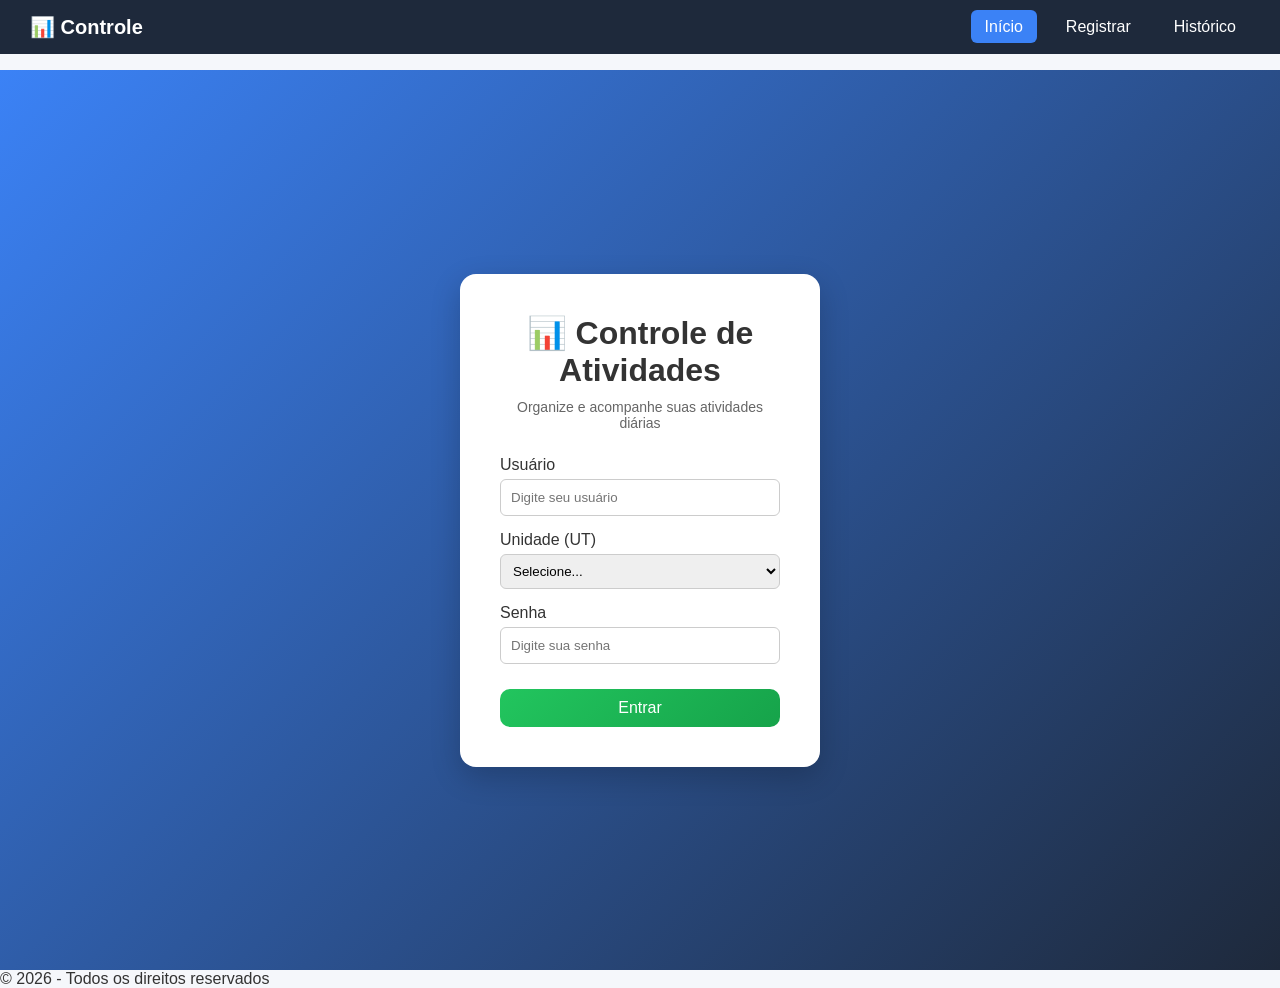
==== Teste Jessica/index.html @ 321876d3 "Add files via upload" ====
<!DOCTYPE html>
<html lang="pt-BR">
<head>
    <meta charset="UTF-8">
    <meta http-equiv="X-UA-Compatible" content="IE=edge">
    <meta name="viewport" content="width=device-width, initial-scale=1.0">
    <title>Controle de Atividades Diárias</title>

    <!-- SEO -->
    <meta name="description" content="Aplicativo para controle de atividades diárias, ajudando você a organizar tarefas e aumentar produtividade.">

    <!-- CSS -->
    <link rel="stylesheet" href="css/styles.css">

    <!-- JS -->
    <script src="js/script.js" defer></script>
</head>

<body>

    <!-- Cabeçalho -->
    <header class="header">

    <h1 class="logo">📊 Controle</h1>

    <!-- BOTÃO MOBILE -->
    <button class="menu-toggle" id="menuToggle">☰</button>

    <nav aria-label="Menu principal" id="menu">
        <ul class="nav-list">
            <li><a href="index.html" class="nav-link ativo">Início</a></li>
            <li><a href="pages/page2.html" class="nav-link">Registrar</a></li>
            <li><a href="pages/historico.html" class="nav-link">Histórico</a></li>
        </ul>
    </nav>

</header>
    <!-- Conteúdo principal -->
    <main class="login-wrapper">

    <div class="login-card">

        <h1>📊 Controle de Atividades</h1>
        <p class="subtitle">Organize e acompanhe suas atividades diárias</p>

        <form id="loginForm" action="pages/page2.html" method="get">

            <div class="form-group">
                <label>Usuário</label>
                <input type="text" name="username" placeholder="Digite seu usuário" required>
            </div>

            <div class="form-group">
                <label>Unidade (UT)</label>
                <select name="UT" required>
                    <option value="">Selecione...</option>
                    <option value="sobral">Sobral</option>
                    <option value="xambioa">Xambioá</option>
                    <option value="vidal_ramos">Vidal Ramos</option>
                </select>
            </div>

            <div class="form-group">
                <label>Senha</label>
                <input type="password" name="password" placeholder="Digite sua senha" required>
            </div>

            <button type="submit" class="btn-primary">
                Entrar
            </button>

        </form>

    </div>

</main>

    <!-- Rodapé -->
    <footer>
        <p>&copy; 2026 - Todos os direitos reservados</p>
    </footer>

</body>
</html>
---- Teste Jessica/css/styles.css ----
/*INDEX*/
/* HEADER FIXO */
.header {
    position: fixed;
    top: 0;
    width: 100%;
    z-index: 1000;

    background: #1e293b;
    color: white;
    padding: 15px 30px;

    display: flex;
    justify-content: space-between;
    align-items: center;
}

/* BOTÃO SAIR */
.btn-sair {
    background: #ef4444;
    color: white;
    border: none;
    padding: 8px 14px;
    border-radius: 6px;
    cursor: pointer;
    transition: 0.3s;
}

.btn-sair:hover {
    background: #dc2626;
}

/* ESPAÇO PARA NÃO SOBREPOR */
body {
    padding-top: 70px;
}

/* LOGO */
.logo {
    font-size: 20px;
    font-weight: bold;
}

/* MENU */
.nav-list {
    list-style: none;
    display: flex;
    gap: 15px;
}

/* LINKS */
.nav-link {
    text-decoration: none;
    color: white;
    padding: 8px 14px;
    border-radius: 6px;
    transition: 0.3s;
}

.nav-link:hover {
    background: #3b82f6;
}

.nav-link.ativo {
    background: #3b82f6;
}

/* BOTÃO MOBILE */
.menu-toggle {
    display: none;
    font-size: 24px;
    background: none;
    border: none;
    color: white;
    cursor: pointer;
}

/* MOBILE */
@media (max-width: 768px) {

    .menu-toggle {
        display: block;
    }

    nav {
        position: absolute;
        top: 70px;
        right: 0;
        background: #1e293b;
        width: 200px;
        display: none;
        flex-direction: column;
        padding: 15px;
    }

    nav.ativo {
        display: flex;
    }

    .nav-list {
        flex-direction: column;
        gap: 10px;
    }
}


/* LOGIN */
.login-container {
    display: flex;
    justify-content: center;
    align-items: center;
    height: 80vh;
}

.login-box {
    background: white;
    padding: 30px;
    border-radius: 12px;
    width: 350px;
    box-shadow: 0 4px 12px rgba(0,0,0,0.1);
}

.login-box h2 {
    text-align: center;
    margin-bottom: 20px;
}

/* FUNDO CENTRALIZADO */
.login-wrapper {
    height: 100vh;
    display: flex;
    justify-content: center;
    align-items: center;
    background: linear-gradient(135deg, #3b82f6, #1e293b);
}

/* CARD */
.login-card {
    background: white;
    padding: 40px;
    border-radius: 16px;
    width: 360px;
    box-shadow: 0 10px 30px rgba(0,0,0,0.2);
    text-align: center;
    animation: fadeIn 0.5s ease-in-out;
}

/* TÍTULO */
.login-card h1 {
    margin-bottom: 10px;
}

/* SUBTÍTULO */
.subtitle {
    font-size: 14px;
    color: #666;
    margin-bottom: 25px;
}

/* FORM */
.form-group {
    text-align: left;
    margin-bottom: 15px;
}

input, select {
    width: 100%;
    padding: 10px;
    border-radius: 8px;
    border: 1px solid #ccc;
    margin-top: 5px;
}

/* BOTÃO */
.btn-primary {
    width: 100%;
    padding: 12px;
    background: #3b82f6;
    color: white;
    border: none;
    border-radius: 10px;
    font-size: 16px;
    margin-top: 10px;
    cursor: pointer;
    transition: 0.3s;
}

.btn-primary:hover {
    background: #2563eb;
    transform: scale(1.02);
}

/* ANIMAÇÃO */
@keyframes fadeIn {
    from {
        opacity: 0;
        transform: translateY(10px);
    }
    to {
        opacity: 1;
        transform: translateY(0);
    }
}

/* FORM */
.form-group {
    display: flex;
    flex-direction: column;
    margin-bottom: 15px;
}

input, select {
    padding: 10px;
    border-radius: 6px;
    border: 1px solid #ccc;
}

/* BOTÃO PRINCIPAL */
.btn-primary {
    width: 100%;
    padding: 12px;
    background: #3b82f6;
    color: white;
    border: none;
    border-radius: 8px;
    font-size: 16px;
    cursor: pointer;
}

.btn-primary:hover {
    background: #2563eb;
}


/* CRONÔMETRO */
.cronometro {
    font-size: 32px;
    font-weight: bold;
    margin: 15px 0;
}

/* BOTÃO RESET */
.btn-reset {
    background: #6b7280;
    color: white;
    border: none;
    padding: 10px 16px;
    border-radius: 8px;
}

.btn-reset:hover {
    background: #4b5563;
}

/* ATIVIDADE SELECIONADA */
.atividade-selecionada {
    margin-top: 15px;
    font-size: 16px;
    text-align: center;
}

/* GRID INFO */
.info-grid {
    display: grid;
    grid-template-columns: repeat(auto-fit, minmax(180px, 1fr));
    gap: 10px;
    margin-top: 10px;
}



/* RESET */
* {
    margin: 0;
    padding: 0;
    box-sizing: border-box;
}

body {
    font-family: "Segoe UI", Arial, sans-serif;
    background-color: #f5f7fb;
    color: #333;
}

/* HEADER */
.header {
    background: #1e293b;
    color: white;
    padding: 15px 30px;
    display: flex;
    justify-content: space-between;
    align-items: center;
}

.btn-voltar {
    color: white;
    text-decoration: none;
    background: #3b82f6;
    padding: 8px 12px;
    border-radius: 6px;
}

/* CONTAINER */
.container {
    max-width: 1100px;
    margin: auto;
    padding: 20px;
}

/* CARDS */
.cards {
    display: flex;
    gap: 20px;
    margin-bottom: 20px;
}

.card {
    flex: 1;
    background: white;
    padding: 20px;
    border-radius: 12px;
    box-shadow: 0 4px 12px rgba(0,0,0,0.08);
    text-align: center;
    transition: transform 0.2s;
}

.card:hover {
    transform: translateY(-5px);
}

.card h3 {
    font-size: 14px;
    color: #666;
}

.card p {
    font-size: 24px;
    font-weight: bold;
    color: #1e293b;
}

/* FILTROS */
.filtros {
    display: flex;
    gap: 20px;
    margin-bottom: 20px;
}

.filtros div {
    display: flex;
    flex-direction: column;
}

select {
    padding: 8px;
    border-radius: 6px;
    border: 1px solid #ccc;
}

/* TABELA */
.tabela-container {
    background: white;
    padding: 15px;
    border-radius: 12px;
    box-shadow: 0 4px 12px rgba(0,0,0,0.08);
}

table {
    width: 100%;
    border-collapse: collapse;
}

th {
    background: #3b82f6;
    color: white;
    padding: 10px;
}

td {
    padding: 10px;
    text-align: center;
}

tr:nth-child(even) {
    background-color: #f2f2f2;
}

/* BOTÕES */
.btnExcluir {
    background: red;
    color: white;
    border: none;
    padding: 5px 8px;
    border-radius: 5px;
    cursor: pointer;
}

.btnExcluir:hover {
    background: darkred;
}

/* GRÁFICO */
.grafico-container {
    margin-top: 30px;
    background: white;
    padding: 20px;
    border-radius: 12px;
    box-shadow: 0 4px 12px rgba(0,0,0,0.08);
}

.grafico-box {
    width: 100%;
    max-width: 700px;
    height: 350px;
    margin: 20px auto;
}

/* BOTÃO LIMPAR */
.btn-perigo {
    margin-top: 20px;
    width: 100%;
    padding: 12px;
    background: #ef4444;
    color: white;
    border: none;
    border-radius: 8px;
    font-size: 16px;
}

.btn-perigo:hover {
    background: #dc2626;
}

/* RESPONSIVO */
@media (max-width: 768px) {
    .cards {
        flex-direction: column;
    }

    .filtros {
        flex-direction: column;
    }
}

/* BOTÕES DE ATIVIDADE */
.list-item {
    background: white;
    border: 1px solid #e5e7eb;
    padding: 12px;
    border-radius: 10px;
    cursor: pointer;
    transition: all 0.25s ease;
    font-size: 14px;
    font-weight: 500;

    display: flex;
    align-items: center;
    justify-content: center;
    gap: 6px;

    box-shadow: 0 2px 6px rgba(0,0,0,0.05);
}

/* HOVER */
.list-item:hover {
    background: #f3f4f6;
    transform: translateY(-2px);
}

/* ATIVO */
.list-item.ativo {
    background: linear-gradient(135deg, #3b82f6, #2563eb);
    color: white;
    border: none;
    box-shadow: 0 4px 12px rgba(59,130,246,0.4);
}

/* EFEITO CLICK */
.list-item:active {
    transform: scale(0.97);
}

.grupo-atividades {
    display: grid;
    grid-template-columns: repeat(auto-fill, minmax(160px, 1fr));
    gap: 12px;
}

/* BOTÕES AÇÃO */
.btn-primary {
    background: linear-gradient(135deg, #22c55e, #16a34a);
    color: white;
    border: none;
    padding: 10px 18px;
    border-radius: 10px;
    cursor: pointer;
    transition: 0.3s;
}

.btn-primary:hover {
    transform: translateY(-2px);
}

.btn-secundario {
    background: linear-gradient(135deg, #ef4444, #dc2626);
    color: white;
    border: none;
    padding: 10px 18px;
    border-radius: 10px;
}

.btn-reset {
    background: #6b7280;
    color: white;
    border: none;
    padding: 10px 18px;
    border-radius: 10px;
}

/* GRID DAS INFOS */
.info-cards {
    display: grid;
    grid-template-columns: repeat(auto-fit, minmax(180px, 1fr));
    gap: 15px;
    margin-top: 15px;
}

/* BOX */
.info-box {
    background: #f9fafb;
    padding: 15px;
    border-radius: 10px;
    text-align: center;
    border: 1px solid #e5e7eb;
    transition: 0.2s;
}

/* HOVER */
.info-box:hover {
    transform: translateY(-3px);
}

/* LABEL */
.info-label {
    display: block;
    font-size: 13px;
    color: #6b7280;
    margin-bottom: 5px;
}

/* VALOR */
.info-valor {
    font-size: 18px;
    font-weight: bold;
    color: #1e293b;
}

/* DESTAQUE (DURAÇÃO) */
.destaque {
    background: linear-gradient(135deg, #3b82f6, #2563eb);
    color: white;
}

.destaque .info-label {
    color: #dbeafe;
}

.destaque .info-valor {
    color: white;
    font-size: 22px;
}

/* ESTADO PADRÃO */
.info-box {
    background: #f9fafb;
    border: 1px solid #e5e7eb;
}

/* RODANDO (VERDE) */
.rodando {
    background: linear-gradient(135deg, #22c55e, #16a34a);
    color: white;
}

.rodando .info-label {
    color: #dcfce7;
}

.rodando .info-valor {
    color: white;
}

/* PARADO (VERMELHO) */
.parado {
    background: linear-gradient(135deg, #ef4444, #dc2626);
    color: white;
}

/* PADRÃO (AZUL) */
.padrao {
    background: linear-gradient(135deg, #3b82f6, #2563eb);
    color: white;
}

/* ANIMAÇÃO (PULSO) */
.pulsando {
    animation: pulse 1s infinite;
}

@keyframes pulse {
    0% { transform: scale(1); }
    50% { transform: scale(1.05); }
    100% { transform: scale(1); }
}

/* TOAST */
.toast {
    position: fixed;
    bottom: 30px;
    right: 30px;
    background: #22c55e;
    color: white;
    padding: 15px 20px;
    border-radius: 10px;
    font-weight: bold;
    opacity: 0;
    transform: translateY(20px);
    transition: 0.3s;
    z-index: 2000;
}

/* VISÍVEL */
.toast.show {
    opacity: 1;
    transform: translateY(0);
}
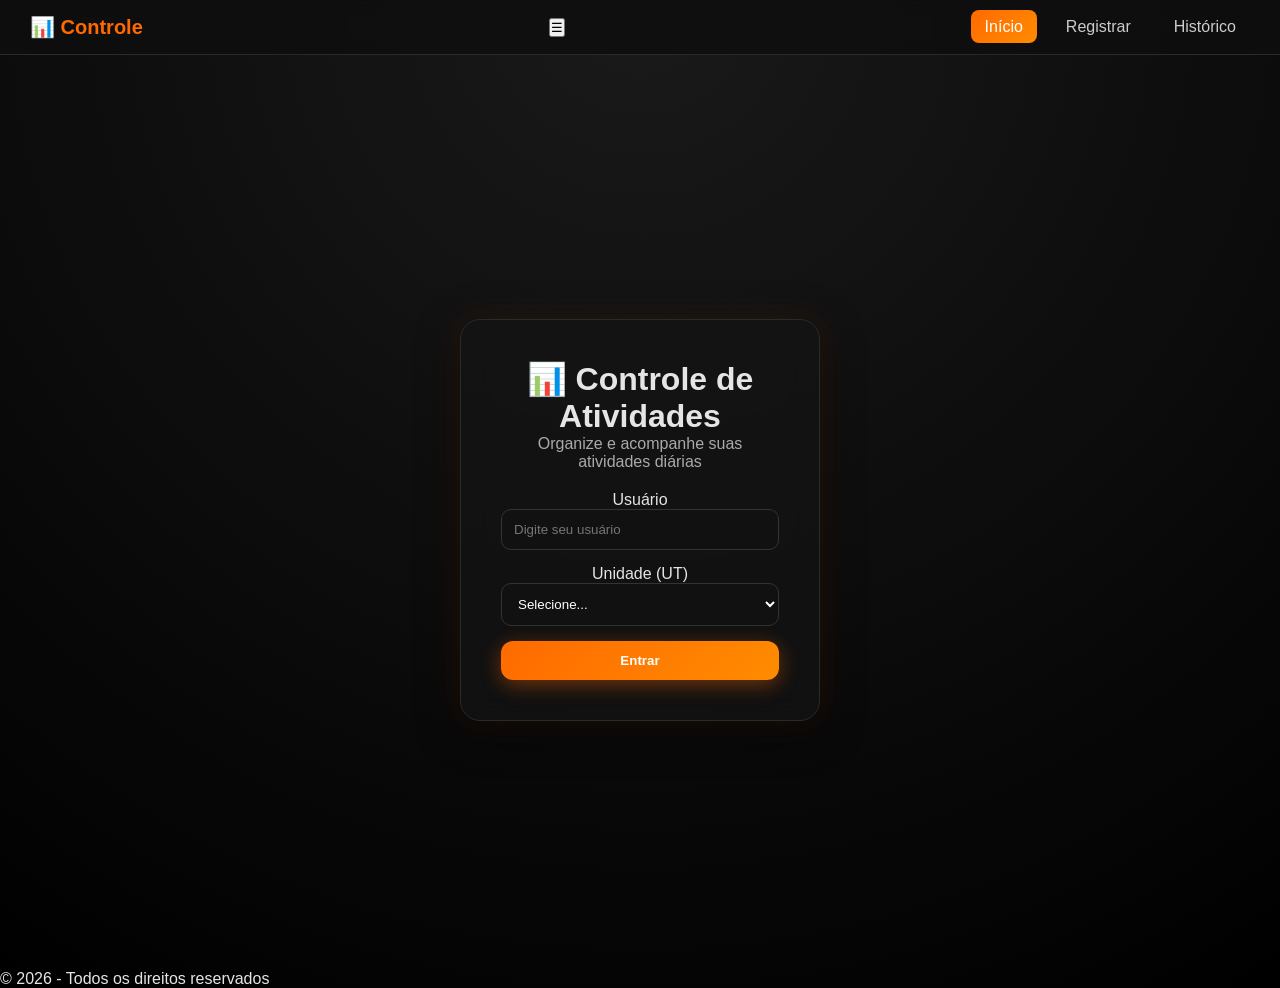
==== commit 518b4ff4: "Add files via upload" ====
--- a/Teste Jessica/index.html
+++ b/Teste Jessica/index.html
@@ -20,60 +20,48 @@
 
     <!-- Cabeçalho -->
     <header class="header">
+        <h1 class="logo">📊 Controle</h1>
 
-    <h1 class="logo">📊 Controle</h1>
+        <!-- BOTÃO MOBILE -->
+        <button class="menu-toggle" id="menuToggle">☰</button>
 
-    <!-- BOTÃO MOBILE -->
-    <button class="menu-toggle" id="menuToggle">☰</button>
+        <nav aria-label="Menu principal" id="menu">
+            <ul class="nav-list">
+                <li><a href="index.html" class="nav-link ativo">Início</a></li>
+                <li><a href="pages/page2.html" class="nav-link">Registrar</a></li>
+                <li><a href="pages/historico.html" class="nav-link">Histórico</a></li>
+            </ul>
+        </nav>
+    </header>
 
-    <nav aria-label="Menu principal" id="menu">
-        <ul class="nav-list">
-            <li><a href="index.html" class="nav-link ativo">Início</a></li>
-            <li><a href="pages/page2.html" class="nav-link">Registrar</a></li>
-            <li><a href="pages/historico.html" class="nav-link">Histórico</a></li>
-        </ul>
-    </nav>
-
-</header>
     <!-- Conteúdo principal -->
     <main class="login-wrapper">
+        <div class="login-card">
+            <h1>📊 Controle de Atividades</h1>
+            <p class="subtitle">Organize e acompanhe suas atividades diárias</p>
 
-    <div class="login-card">
+            <form id="loginForm">
+                <div class="form-group">
+                    <label>Usuário</label>
+                    <input type="text" name="username" placeholder="Digite seu usuário" required>
+                </div>
 
-        <h1>📊 Controle de Atividades</h1>
-        <p class="subtitle">Organize e acompanhe suas atividades diárias</p>
+                <div class="form-group">
+                    <label>Unidade (UT)</label>
+                    <select name="UT" required>
+                        <option value="">Selecione...</option>
+                        <option value="sobral">Sobral</option>
+                        <option value="xambioa">Xambioá</option>
+                        <option value="vidal_ramos">Vidal Ramos</option>
+                    </select>
+                </div>
+                
+                <button type="submit" class="btn-primary">Entrar</button>
+            </form>
 
-        <form id="loginForm" action="pages/page2.html" method="get">
-
-            <div class="form-group">
-                <label>Usuário</label>
-                <input type="text" name="username" placeholder="Digite seu usuário" required>
-            </div>
-
-            <div class="form-group">
-                <label>Unidade (UT)</label>
-                <select name="UT" required>
-                    <option value="">Selecione...</option>
-                    <option value="sobral">Sobral</option>
-                    <option value="xambioa">Xambioá</option>
-                    <option value="vidal_ramos">Vidal Ramos</option>
-                </select>
-            </div>
-
-            <div class="form-group">
-                <label>Senha</label>
-                <input type="password" name="password" placeholder="Digite sua senha" required>
-            </div>
-
-            <button type="submit" class="btn-primary">
-                Entrar
-            </button>
-
-        </form>
-
-    </div>
-
-</main>
+            <div id="toast" class="toast"></div>
+        </div>
+    </main>
 
     <!-- Rodapé -->
     <footer>
--- a/Teste Jessica/css/styles.css
+++ b/Teste Jessica/css/styles.css
@@ -1,208 +1,113 @@
-/*INDEX*/
-/* HEADER FIXO */
+/* ================= RESET GLOBAL ================= */
+* {
+    margin: 0;
+    padding: 0;
+    box-sizing: border-box;
+}
+
+/* ================= BODY ================= */
+body {
+    font-family: "Segoe UI", Arial, sans-serif;
+    background: radial-gradient(circle at top, #1a1a1a, #000);
+    color: #e5e5e5;
+    padding-top: 70px;
+    overflow-x: hidden;
+}
+
+/* ================= HEADER ================= */
 .header {
     position: fixed;
     top: 0;
     width: 100%;
     z-index: 1000;
 
-    background: #1e293b;
-    color: white;
+    background: rgba(15,15,15,0.85);
+    backdrop-filter: blur(10px);
+    border-bottom: 1px solid #2a2a2a;
+
     padding: 15px 30px;
-
     display: flex;
     justify-content: space-between;
     align-items: center;
 }
 
-/* BOTÃO SAIR */
-.btn-sair {
-    background: #ef4444;
-    color: white;
-    border: none;
-    padding: 8px 14px;
-    border-radius: 6px;
-    cursor: pointer;
-    transition: 0.3s;
-}
-
-.btn-sair:hover {
-    background: #dc2626;
-}
-
-/* ESPAÇO PARA NÃO SOBREPOR */
-body {
-    padding-top: 70px;
-}
-
-/* LOGO */
+/* Logo */
 .logo {
     font-size: 20px;
     font-weight: bold;
-}
-
-/* MENU */
+    color: #ff6a00;
+}
+
+/* ================= MENU ================= */
 .nav-list {
     list-style: none;
     display: flex;
     gap: 15px;
 }
 
-/* LINKS */
 .nav-link {
     text-decoration: none;
-    color: white;
+    color: #ccc;
     padding: 8px 14px;
-    border-radius: 6px;
+    border-radius: 8px;
     transition: 0.3s;
 }
 
 .nav-link:hover {
-    background: #3b82f6;
+    background: rgba(255,106,0,0.2);
+    color: white;
 }
 
 .nav-link.ativo {
-    background: #3b82f6;
-}
-
-/* BOTÃO MOBILE */
-.menu-toggle {
-    display: none;
-    font-size: 24px;
-    background: none;
+    background: linear-gradient(135deg, #ff6a00, #ff8c00);
+    color: white;
+}
+
+/* BOTÃO SAIR */
+.btn-sair {
+    background: linear-gradient(135deg, #ff6a00, #ff3c00);
     border: none;
+    padding: 8px 14px;
+    border-radius: 8px;
     color: white;
     cursor: pointer;
-}
-
-/* MOBILE */
-@media (max-width: 768px) {
-
-    .menu-toggle {
-        display: block;
-    }
-
-    nav {
-        position: absolute;
-        top: 70px;
-        right: 0;
-        background: #1e293b;
-        width: 200px;
-        display: none;
-        flex-direction: column;
-        padding: 15px;
-    }
-
-    nav.ativo {
-        display: flex;
-    }
-
-    .nav-list {
-        flex-direction: column;
-        gap: 10px;
-    }
-}
-
-
-/* LOGIN */
-.login-container {
-    display: flex;
-    justify-content: center;
-    align-items: center;
-    height: 80vh;
-}
-
-.login-box {
-    background: white;
-    padding: 30px;
-    border-radius: 12px;
-    width: 350px;
-    box-shadow: 0 4px 12px rgba(0,0,0,0.1);
-}
-
-.login-box h2 {
-    text-align: center;
-    margin-bottom: 20px;
-}
-
-/* FUNDO CENTRALIZADO */
+    transition: 0.3s;
+}
+
+.btn-sair:hover {
+    transform: scale(1.05);
+}
+
+/* ================= LOGIN ================= */
 .login-wrapper {
     height: 100vh;
     display: flex;
     justify-content: center;
     align-items: center;
-    background: linear-gradient(135deg, #3b82f6, #1e293b);
-}
-
-/* CARD */
+}
+
 .login-card {
-    background: white;
+    background: rgba(20,20,20,0.7);
+    backdrop-filter: blur(15px);
+    border: 1px solid #2a2a2a;
+    border-radius: 20px;
     padding: 40px;
-    border-radius: 16px;
     width: 360px;
-    box-shadow: 0 10px 30px rgba(0,0,0,0.2);
     text-align: center;
-    animation: fadeIn 0.5s ease-in-out;
-}
-
-/* TÍTULO */
-.login-card h1 {
-    margin-bottom: 10px;
-}
-
-/* SUBTÍTULO */
+
+    box-shadow:
+        0 0 30px rgba(255,106,0,0.1),
+        0 10px 40px rgba(0,0,0,0.6);
+
+    animation: fadeUp 0.6s ease;
+}
+
 .subtitle {
-    font-size: 14px;
-    color: #666;
-    margin-bottom: 25px;
-}
-
-/* FORM */
-.form-group {
-    text-align: left;
-    margin-bottom: 15px;
-}
-
-input, select {
-    width: 100%;
-    padding: 10px;
-    border-radius: 8px;
-    border: 1px solid #ccc;
-    margin-top: 5px;
-}
-
-/* BOTÃO */
-.btn-primary {
-    width: 100%;
-    padding: 12px;
-    background: #3b82f6;
-    color: white;
-    border: none;
-    border-radius: 10px;
-    font-size: 16px;
-    margin-top: 10px;
-    cursor: pointer;
-    transition: 0.3s;
-}
-
-.btn-primary:hover {
-    background: #2563eb;
-    transform: scale(1.02);
-}
-
-/* ANIMAÇÃO */
-@keyframes fadeIn {
-    from {
-        opacity: 0;
-        transform: translateY(10px);
-    }
-    to {
-        opacity: 1;
-        transform: translateY(0);
-    }
-}
-
-/* FORM */
+    color: #aaa;
+    margin-bottom: 20px;
+}
+
+/* ================= FORM ================= */
 .form-group {
     display: flex;
     flex-direction: column;
@@ -210,104 +115,74 @@
 }
 
 input, select {
-    padding: 10px;
-    border-radius: 6px;
-    border: 1px solid #ccc;
-}
-
-/* BOTÃO PRINCIPAL */
+    padding: 12px;
+    border-radius: 10px;
+    border: 1px solid #333;
+    background: #111;
+    color: white;
+    transition: 0.3s;
+}
+
+input:focus, select:focus {
+    border-color: #ff6a00;
+    box-shadow: 0 0 10px rgba(255,106,0,0.5);
+    outline: none;
+}
+
+/* ================= BOTÕES ================= */
 .btn-primary {
     width: 100%;
     padding: 12px;
-    background: #3b82f6;
-    color: white;
+    border-radius: 12px;
     border: none;
-    border-radius: 8px;
-    font-size: 16px;
+    background: linear-gradient(135deg, #ff6a00, #ff8c00);
+    color: white;
+    font-weight: bold;
     cursor: pointer;
+
+    transition: all 0.3s ease;
+    box-shadow: 0 5px 20px rgba(255,106,0,0.4);
 }
 
 .btn-primary:hover {
-    background: #2563eb;
-}
-
-
-/* CRONÔMETRO */
-.cronometro {
-    font-size: 32px;
-    font-weight: bold;
-    margin: 15px 0;
+    transform: translateY(-3px) scale(1.02);
+    box-shadow: 0 10px 30px rgba(255,106,0,0.7);
 }
 
 /* BOTÃO RESET */
 .btn-reset {
-    background: #6b7280;
-    color: white;
-    border: none;
-    padding: 10px 16px;
-    border-radius: 8px;
+    background: #333;
+    color: white;
+    border-radius: 10px;
+    padding: 10px 18px;
+    transition: 0.3s;
 }
 
 .btn-reset:hover {
-    background: #4b5563;
-}
-
-/* ATIVIDADE SELECIONADA */
-.atividade-selecionada {
-    margin-top: 15px;
-    font-size: 16px;
-    text-align: center;
-}
-
-/* GRID INFO */
-.info-grid {
-    display: grid;
-    grid-template-columns: repeat(auto-fit, minmax(180px, 1fr));
-    gap: 10px;
-    margin-top: 10px;
-}
-
-
-
-/* RESET */
-* {
-    margin: 0;
-    padding: 0;
-    box-sizing: border-box;
-}
-
-body {
-    font-family: "Segoe UI", Arial, sans-serif;
-    background-color: #f5f7fb;
-    color: #333;
-}
-
-/* HEADER */
-.header {
-    background: #1e293b;
-    color: white;
-    padding: 15px 30px;
-    display: flex;
-    justify-content: space-between;
-    align-items: center;
-}
-
-.btn-voltar {
-    color: white;
-    text-decoration: none;
-    background: #3b82f6;
-    padding: 8px 12px;
-    border-radius: 6px;
-}
-
-/* CONTAINER */
+    background: #444;
+}
+
+/* BOTÃO PARAR */
+.btn-secundario {
+    background: linear-gradient(135deg, #ff3c00, #cc2f00);
+    border-radius: 10px;
+    padding: 10px 18px;
+    color: white;
+    transition: 0.3s;
+}
+
+.btn-secundario:hover {
+    transform: translateY(-2px);
+    box-shadow: 0 5px 15px rgba(255,60,0,0.5);
+}
+
+/* ================= CARDS ================= */
 .container {
     max-width: 1100px;
     margin: auto;
     padding: 20px;
 }
 
-/* CARDS */
 .cards {
     display: flex;
     gap: 20px;
@@ -316,64 +191,30 @@
 
 .card {
     flex: 1;
-    background: white;
+    background: rgba(20,20,20,0.7);
+    border: 1px solid #2a2a2a;
+    border-radius: 16px;
     padding: 20px;
-    border-radius: 12px;
-    box-shadow: 0 4px 12px rgba(0,0,0,0.08);
     text-align: center;
-    transition: transform 0.2s;
+    transition: 0.3s;
 }
 
 .card:hover {
-    transform: translateY(-5px);
-}
-
-.card h3 {
-    font-size: 14px;
-    color: #666;
-}
-
-.card p {
-    font-size: 24px;
-    font-weight: bold;
-    color: #1e293b;
-}
-
-/* FILTROS */
-.filtros {
-    display: flex;
-    gap: 20px;
-    margin-bottom: 20px;
-}
-
-.filtros div {
-    display: flex;
-    flex-direction: column;
-}
-
-select {
-    padding: 8px;
-    border-radius: 6px;
-    border: 1px solid #ccc;
-}
-
-/* TABELA */
+    transform: translateY(-6px);
+    box-shadow: 0 10px 30px rgba(0,0,0,0.8);
+}
+
+/* ================= TABELA ================= */
 .tabela-container {
-    background: white;
+    background: rgba(20,20,20,0.7);
+    border-radius: 16px;
+    border: 1px solid #2a2a2a;
     padding: 15px;
-    border-radius: 12px;
-    box-shadow: 0 4px 12px rgba(0,0,0,0.08);
-}
-
-table {
-    width: 100%;
-    border-collapse: collapse;
 }
 
 th {
-    background: #3b82f6;
-    color: white;
-    padding: 10px;
+    background: linear-gradient(135deg, #ff6a00, #ff8c00);
+    color: white;
 }
 
 td {
@@ -382,243 +223,74 @@
 }
 
 tr:nth-child(even) {
-    background-color: #f2f2f2;
-}
-
-/* BOTÕES */
-.btnExcluir {
-    background: red;
-    color: white;
-    border: none;
-    padding: 5px 8px;
-    border-radius: 5px;
-    cursor: pointer;
-}
-
-.btnExcluir:hover {
-    background: darkred;
-}
-
-/* GRÁFICO */
-.grafico-container {
-    margin-top: 30px;
-    background: white;
-    padding: 20px;
+    background: #111;
+}
+
+tr:hover {
+    background: rgba(255,106,0,0.08);
+}
+
+/* ================= ATIVIDADES ================= */
+.list-item {
+    background: #111;
+    color: #ffffff;
+    border: 1px solid #333;
     border-radius: 12px;
-    box-shadow: 0 4px 12px rgba(0,0,0,0.08);
-}
-
-.grafico-box {
-    width: 100%;
-    max-width: 700px;
-    height: 350px;
-    margin: 20px auto;
-}
-
-/* BOTÃO LIMPAR */
-.btn-perigo {
-    margin-top: 20px;
-    width: 100%;
     padding: 12px;
-    background: #ef4444;
-    color: white;
-    border: none;
-    border-radius: 8px;
-    font-size: 16px;
-}
-
-.btn-perigo:hover {
-    background: #dc2626;
-}
-
-/* RESPONSIVO */
-@media (max-width: 768px) {
-    .cards {
-        flex-direction: column;
-    }
-
-    .filtros {
-        flex-direction: column;
-    }
-}
-
-/* BOTÕES DE ATIVIDADE */
-.list-item {
-    background: white;
-    border: 1px solid #e5e7eb;
-    padding: 12px;
-    border-radius: 10px;
     cursor: pointer;
     transition: all 0.25s ease;
-    font-size: 14px;
-    font-weight: 500;
-
-    display: flex;
-    align-items: center;
-    justify-content: center;
-    gap: 6px;
-
-    box-shadow: 0 2px 6px rgba(0,0,0,0.05);
-}
-
-/* HOVER */
+}
+
 .list-item:hover {
-    background: #f3f4f6;
-    transform: translateY(-2px);
-}
-
-/* ATIVO */
+    transform: translateY(-3px);
+    color: #ffffff;
+    border-color: #ff6a00;
+    box-shadow: 0 5px 20px rgba(255,106,0,0.2);
+}
+
 .list-item.ativo {
-    background: linear-gradient(135deg, #3b82f6, #2563eb);
-    color: white;
-    border: none;
-    box-shadow: 0 4px 12px rgba(59,130,246,0.4);
-}
-
-/* EFEITO CLICK */
-.list-item:active {
-    transform: scale(0.97);
-}
-
-.grupo-atividades {
-    display: grid;
-    grid-template-columns: repeat(auto-fill, minmax(160px, 1fr));
-    gap: 12px;
-}
-
-/* BOTÕES AÇÃO */
-.btn-primary {
-    background: linear-gradient(135deg, #22c55e, #16a34a);
-    color: white;
-    border: none;
-    padding: 10px 18px;
-    border-radius: 10px;
-    cursor: pointer;
-    transition: 0.3s;
-}
-
-.btn-primary:hover {
-    transform: translateY(-2px);
-}
-
-.btn-secundario {
-    background: linear-gradient(135deg, #ef4444, #dc2626);
-    color: white;
-    border: none;
-    padding: 10px 18px;
-    border-radius: 10px;
-}
-
-.btn-reset {
-    background: #6b7280;
-    color: white;
-    border: none;
-    padding: 10px 18px;
-    border-radius: 10px;
-}
-
-/* GRID DAS INFOS */
-.info-cards {
-    display: grid;
-    grid-template-columns: repeat(auto-fit, minmax(180px, 1fr));
-    gap: 15px;
-    margin-top: 15px;
-}
-
-/* BOX */
+    background: linear-gradient(135deg, #ff6a00, #ff8c00);
+    box-shadow: 0 0 20px rgba(255,106,0,0.6);
+}
+
+/* ================= INFO BOX ================= */
 .info-box {
-    background: #f9fafb;
+    background: rgba(20,20,20,0.7);
+    border-radius: 12px;
     padding: 15px;
-    border-radius: 10px;
     text-align: center;
-    border: 1px solid #e5e7eb;
-    transition: 0.2s;
-}
-
-/* HOVER */
+    transition: 0.3s;
+}
+
 .info-box:hover {
-    transform: translateY(-3px);
-}
-
-/* LABEL */
-.info-label {
-    display: block;
-    font-size: 13px;
-    color: #6b7280;
-    margin-bottom: 5px;
-}
-
-/* VALOR */
-.info-valor {
-    font-size: 18px;
-    font-weight: bold;
-    color: #1e293b;
-}
-
-/* DESTAQUE (DURAÇÃO) */
+    transform: translateY(-4px);
+}
+
+/* DESTAQUE */
 .destaque {
-    background: linear-gradient(135deg, #3b82f6, #2563eb);
-    color: white;
-}
-
-.destaque .info-label {
-    color: #dbeafe;
-}
-
-.destaque .info-valor {
-    color: white;
-    font-size: 22px;
-}
-
-/* ESTADO PADRÃO */
-.info-box {
-    background: #f9fafb;
-    border: 1px solid #e5e7eb;
-}
-
-/* RODANDO (VERDE) */
+    background: linear-gradient(135deg, #ff6a00, #ff8c00);
+    animation: glow 2s infinite alternate;
+}
+
+/* ================= ESTADOS ================= */
 .rodando {
-    background: linear-gradient(135deg, #22c55e, #16a34a);
-    color: white;
-}
-
-.rodando .info-label {
-    color: #dcfce7;
-}
-
-.rodando .info-valor {
-    color: white;
-}
-
-/* PARADO (VERMELHO) */
+    animation: pulse 1s infinite;
+}
+
 .parado {
-    background: linear-gradient(135deg, #ef4444, #dc2626);
-    color: white;
-}
-
-/* PADRÃO (AZUL) */
+    background: linear-gradient(135deg, #ff3c00, #cc2f00);
+}
+
 .padrao {
-    background: linear-gradient(135deg, #3b82f6, #2563eb);
-    color: white;
-}
-
-/* ANIMAÇÃO (PULSO) */
-.pulsando {
-    animation: pulse 1s infinite;
-}
-
-@keyframes pulse {
-    0% { transform: scale(1); }
-    50% { transform: scale(1.05); }
-    100% { transform: scale(1); }
-}
-
-/* TOAST */
+    background: #333;
+}
+
+/* ================= TOAST ================= */
 .toast {
     position: fixed;
     bottom: 30px;
     right: 30px;
-    background: #22c55e;
+    background: #ff6a00;
     color: white;
     padding: 15px 20px;
     border-radius: 10px;
@@ -626,11 +298,129 @@
     opacity: 0;
     transform: translateY(20px);
     transition: 0.3s;
-    z-index: 2000;
-}
-
-/* VISÍVEL */
+    box-shadow: 0 0 20px rgba(255,106,0,0.6);
+}
+
 .toast.show {
     opacity: 1;
     transform: translateY(0);
+}
+
+/* ================= ANIMAÇÕES ================= */
+@keyframes fadeUp {
+    from { opacity: 0; transform: translateY(20px); }
+    to { opacity: 1; transform: translateY(0); }
+}
+
+@keyframes glow {
+    from { box-shadow: 0 0 10px rgba(255,106,0,0.4); }
+    to { box-shadow: 0 0 25px rgba(255,106,0,0.9); }
+}
+
+@keyframes pulse {
+    0% { transform: scale(1); }
+    50% { transform: scale(1.04); }
+    100% { transform: scale(1); }
+}
+
+/* ================= RESPONSIVO ================= */
+@media (max-width: 768px) {
+    .cards {
+        flex-direction: column;
+    }
+
+    .nav-list {
+        flex-direction: column;
+    }
+}
+
+/* ================= BOTÃO LIMPAR HISTÓRICO (PREMIUM) ================= */
+
+.btn-perigo {
+    width: 100%;
+    padding: 14px;
+
+    background: linear-gradient(135deg, #ff3c00, #ff6a00);
+    color: #ffffff;
+
+    border: none;
+    border-radius: 12px;
+
+    font-size: 15px;
+    font-weight: 600;
+    letter-spacing: 0.5px;
+
+    cursor: pointer;
+    transition: all 0.3s ease;
+
+    /* sombra glow */
+    box-shadow: 0 6px 20px rgba(255,60,0,0.4);
+
+    position: relative;
+    overflow: hidden;
+}
+
+/* HOVER */
+.btn-perigo:hover {
+    transform: translateY(-3px) scale(1.01);
+    box-shadow: 0 10px 30px rgba(255,60,0,0.7);
+}
+
+/* CLICK */
+.btn-perigo:active {
+    transform: scale(0.97);
+}
+
+/* EFEITO DE BRILHO (premium) */
+.btn-perigo::after {
+    content: "";
+    position: absolute;
+    top: 0;
+    left: -100%;
+    width: 100%;
+    height: 100%;
+
+    background: linear-gradient(
+        120deg,
+        transparent,
+        rgba(255,255,255,0.3),
+        transparent
+    );
+
+    transition: 0.6s;
+}
+
+/* animação passando brilho */
+.btn-perigo:hover::after {
+    left: 100%;
+}
+
+/* ================= FILTROS PREMIUM ================= */
+.filtros {
+    display: grid;
+    grid-template-columns: repeat(auto-fit, minmax(180px, 1fr));
+    gap: 15px;
+    margin-bottom: 20px;
+}
+
+.filtros label {
+    font-size: 12px;
+    color: #aaa;
+    margin-bottom: 5px;
+}
+
+.filtros input,
+.filtros select {
+    background: #111;
+    border: 1px solid #333;
+    border-radius: 10px;
+    padding: 10px;
+    color: white;
+    transition: 0.3s;
+}
+
+.filtros input:focus,
+.filtros select:focus {
+    border-color: #ff6a00;
+    box-shadow: 0 0 10px rgba(255,106,0,0.4);
 }
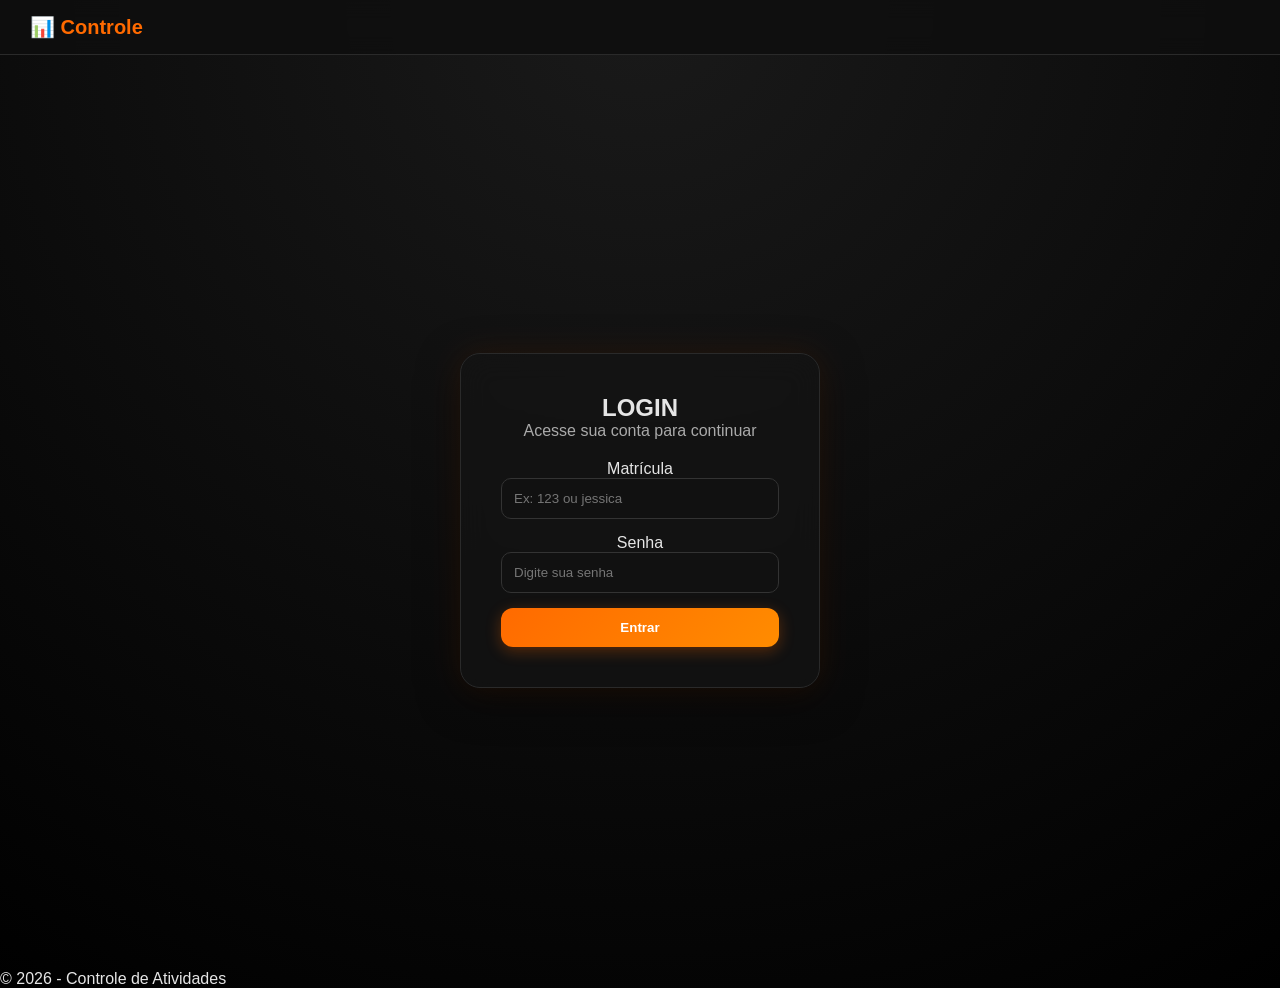
==== commit 8043ff26: "Add files via upload" ====
--- a/Teste Jessica/index.html
+++ b/Teste Jessica/index.html
@@ -4,68 +4,69 @@
     <meta charset="UTF-8">
     <meta http-equiv="X-UA-Compatible" content="IE=edge">
     <meta name="viewport" content="width=device-width, initial-scale=1.0">
-    <title>Controle de Atividades Diárias</title>
 
-    <!-- SEO -->
-    <meta name="description" content="Aplicativo para controle de atividades diárias, ajudando você a organizar tarefas e aumentar produtividade.">
+    <title>Login | Controle de Atividades</title>
 
-    <!-- CSS -->
+    <meta name="description" content="Sistema para controle de atividades diárias com acompanhamento de produtividade.">
+
     <link rel="stylesheet" href="css/styles.css">
 
-    <!-- JS -->
     <script src="js/script.js" defer></script>
 </head>
 
 <body>
 
-    <!-- Cabeçalho -->
     <header class="header">
         <h1 class="logo">📊 Controle</h1>
-
-        <!-- BOTÃO MOBILE -->
-        <button class="menu-toggle" id="menuToggle">☰</button>
-
-        <nav aria-label="Menu principal" id="menu">
-            <ul class="nav-list">
-                <li><a href="index.html" class="nav-link ativo">Início</a></li>
-                <li><a href="pages/page2.html" class="nav-link">Registrar</a></li>
-                <li><a href="pages/historico.html" class="nav-link">Histórico</a></li>
-            </ul>
-        </nav>
     </header>
 
-    <!-- Conteúdo principal -->
     <main class="login-wrapper">
-        <div class="login-card">
-            <h1>📊 Controle de Atividades</h1>
-            <p class="subtitle">Organize e acompanhe suas atividades diárias</p>
 
-            <form id="loginForm">
+        <section class="login-card">
+
+            <h1 class="login-title">LOGIN</h1>
+            <p class="subtitle">Acesse sua conta para continuar</p>
+
+            <form id="loginForm" autocomplete="on">
+
                 <div class="form-group">
-                    <label>Usuário</label>
-                    <input type="text" name="username" placeholder="Digite seu usuário" required>
+                    <label for="matricula">Matrícula</label>
+                    <input 
+                        type="text" 
+                        id="matricula"
+                        name="matricula" 
+                        placeholder="Ex: 123 ou jessica"
+                        autocomplete="username"
+                        required
+                    >
                 </div>
 
                 <div class="form-group">
-                    <label>Unidade (UT)</label>
-                    <select name="UT" required>
-                        <option value="">Selecione...</option>
-                        <option value="sobral">Sobral</option>
-                        <option value="xambioa">Xambioá</option>
-                        <option value="vidal_ramos">Vidal Ramos</option>
-                    </select>
+                    <label for="senha">Senha</label>
+                    <input 
+                        type="password" 
+                        id="senha"
+                        name="senha" 
+                        placeholder="Digite sua senha"
+                        autocomplete="current-password"
+                        required
+                    >
                 </div>
-                
-                <button type="submit" class="btn-primary">Entrar</button>
+
+                <button type="submit" class="btn-primary">
+                    Entrar
+                </button>
+
             </form>
 
             <div id="toast" class="toast"></div>
-        </div>
+
+        </section>
+
     </main>
 
-    <!-- Rodapé -->
-    <footer>
-        <p>&copy; 2026 - Todos os direitos reservados</p>
+    <footer class="footer">
+        <p>&copy; 2026 - Controle de Atividades</p>
     </footer>
 
 </body>
--- a/Teste Jessica/css/styles.css
+++ b/Teste Jessica/css/styles.css
@@ -423,4 +423,351 @@
 .filtros select:focus {
     border-color: #ff6a00;
     box-shadow: 0 0 10px rgba(255,106,0,0.4);
-}+}
+
+/*MENU*/
+/* ================= MENU ================= */
+
+.menu-container {
+    padding: 30px;
+    text-align: center;
+}
+
+/* TÍTULO */
+.menu-title {
+    font-size: 24px;
+    margin-bottom: 5px;
+}
+
+.menu-subtitle {
+    color: #aaa;
+    margin-bottom: 25px;
+}
+
+/* GRID */
+.menu-grid {
+    display: grid;
+    grid-template-columns: repeat(auto-fit, minmax(220px, 1fr));
+    gap: 20px;
+}
+
+/* CARD */
+.menu-card {
+    background: #1a1a1a;
+    border: 1px solid #2a2a2a;
+    border-radius: 16px;
+
+    padding: 30px 20px;
+
+    text-decoration: none;
+    color: white;
+
+    transition: all 0.3s ease;
+
+    box-shadow: 0 5px 20px rgba(0,0,0,0.5);
+}
+
+/* HOVER */
+.menu-card:hover {
+    transform: translateY(-5px);
+    border-color: #ff6a00;
+    box-shadow: 0 10px 30px rgba(255,106,0,0.4);
+}
+
+/* ÍCONE */
+.menu-icon {
+    font-size: 40px;
+    margin-bottom: 10px;
+}
+
+/* TEXTO */
+.menu-card h3 {
+    margin-bottom: 5px;
+}
+
+.menu-card p {
+    font-size: 14px;
+    color: #aaa;
+}
+
+/* CARD DESABILITADO */
+.menu-card.disabled {
+    opacity: 0.5;
+    pointer-events: none;
+}
+
+/* ================= BOTÃO VOLTAR ================= */
+
+.btn-voltar {
+    background: #1a1a1a;
+    border: 1px solid #333;
+    color: white;
+
+    padding: 8px 14px;
+    border-radius: 8px;
+
+    text-decoration: none;
+    font-size: 14px;
+
+    transition: 0.3s;
+}
+
+/* HOVER */
+.btn-voltar:hover {
+    background: #ff6a00;
+    border-color: #ff6a00;
+    transform: translateY(-2px);
+}
+
+.menu-title {
+    font-size: 26px;
+    font-weight: bold;
+    color: white;
+    margin-bottom: 5px;
+}
+
+.menu-title span {
+    color: #ff6a00;
+}
+
+/* ================= KPI CARDS ================= */
+
+.menu-kpis {
+    display: grid;
+    grid-template-columns: repeat(auto-fit, minmax(180px, 1fr));
+    gap: 18px;
+    margin-bottom: 30px;
+}
+
+/* CARD BASE */
+.kpi-card {
+    position: relative;
+    background: linear-gradient(145deg, #1a1a1a, #111);
+    border: 1px solid #2a2a2a;
+    border-radius: 16px;
+    padding: 18px;
+    text-align: center;
+
+    transition: all 0.35s ease;
+
+    /* sombra base */
+    box-shadow: 
+        0 5px 20px rgba(0,0,0,0.6),
+        inset 0 0 0 rgba(255,106,0,0);
+
+    overflow: hidden;
+}
+
+/* LINHA DE DESTAQUE SUPERIOR */
+.kpi-card::before {
+    content: "";
+    position: absolute;
+    top: 0;
+    left: 0;
+    height: 3px;
+    width: 100%;
+
+    background: linear-gradient(90deg, #ff6a00, #ff8c00);
+
+    opacity: 0.7;
+}
+
+/* HOVER PREMIUM */
+.kpi-card:hover {
+    transform: translateY(-6px) scale(1.02);
+
+    border-color: #ff6a00;
+
+    box-shadow:
+        0 10px 35px rgba(255,106,0,0.25),
+        0 0 20px rgba(255,106,0,0.15);
+}
+
+/* LABEL */
+.kpi-label {
+    font-size: 12px;
+    color: #aaa;
+    letter-spacing: 0.5px;
+    text-transform: uppercase;
+}
+
+/* VALOR */
+.kpi-value {
+    display: block;
+    margin-top: 8px;
+
+    font-size: 26px;
+    font-weight: bold;
+
+    color: white;
+
+    transition: 0.3s;
+}
+
+/* EFEITO NO VALOR */
+.kpi-card:hover .kpi-value {
+    color: #ff8c00;
+    transform: scale(1.05);
+}
+
+/* ================= VARIAÇÕES (OPCIONAL) ================= */
+
+/* TEMPO (azul sutil) */
+.kpi-card:nth-child(1)::before {
+    background: linear-gradient(90deg, #ff6a00, #ff8c00);
+}
+
+/* REGISTROS */
+.kpi-card:nth-child(2)::before {
+    background: linear-gradient(90deg, #ff8c00, #ffa500);
+}
+
+/* TOP */
+.kpi-card:nth-child(3)::before {
+    background: linear-gradient(90deg, #ff3c00, #ff6a00);
+}
+
+/* ================= TURNO ================= */
+
+.grupo-turno {
+    margin-bottom: 25px;
+}
+
+/* TÍTULO */
+.titulo-secao {
+    margin-bottom: 10px;
+    color: #aaa;
+}
+
+/* GRID */
+.turno-grid {
+    display: grid;
+    grid-template-columns: repeat(auto-fit, minmax(140px, 1fr));
+    gap: 12px;
+}
+
+/* BOTÃO */
+.turno-btn {
+    background: #1a1a1a;
+    border: 1px solid #333;
+    color: white;
+
+    padding: 14px;
+    border-radius: 12px;
+
+    cursor: pointer;
+
+    transition: all 0.25s ease;
+
+    font-weight: 500;
+}
+
+/* HOVER */
+.turno-btn:hover {
+    transform: translateY(-3px);
+    border-color: #ff6a00;
+    box-shadow: 0 5px 20px rgba(255,106,0,0.3);
+}
+
+/* ATIVO */
+.turno-btn.ativo {
+    background: linear-gradient(135deg, #ff6a00, #ff8c00);
+    border: none;
+    box-shadow: 0 0 15px rgba(255,106,0,0.6);
+}
+
+/* TEXTO */
+.turno-selecionado {
+    margin-top: 10px;
+    font-size: 14px;
+    color: #ccc;
+}
+
+.turno-selecionado span {
+    color: #ff6a00;
+    font-weight: bold;
+}
+
+/* ================= AÇÕES (VOLTAR / PRÓXIMO) ================= */
+
+.turno-acoes {
+    margin-top: 30px;
+
+    display: flex;
+    justify-content: space-between;
+    align-items: center;
+
+    gap: 12px; /* 🔥 separa os botões */
+}
+
+/* BOTÕES BASE */
+.turno-acoes .btn-primary,
+.turno-acoes .btn-secundario {
+    padding: 10px 18px; /* 🔥 menor */
+    font-size: 14px;
+    border-radius: 10px;
+
+    min-width: 130px; /* tamanho consistente */
+
+    transition: all 0.25s ease;
+}
+
+/* BOTÃO VOLTAR */
+.btn-secundario {
+    background: #1f1f1f;
+    border: 1px solid #333;
+    color: #ccc;
+}
+
+.btn-secundario:hover {
+    background: #2a2a2a;
+    border-color: #ff6a00;
+    color: white;
+}
+
+/* BOTÃO PRÓXIMO */
+.btn-primary {
+    background: linear-gradient(135deg, #ff6a00, #ff8c00);
+    color: white;
+    border: none;
+
+    box-shadow: 0 4px 15px rgba(255,106,0,0.3);
+}
+
+.btn-primary:hover {
+    transform: translateY(-2px);
+    box-shadow: 0 8px 25px rgba(255,106,0,0.6);
+}
+
+/* BOTÃO DESABILITADO */
+.btn-primary:disabled {
+    background: #333;
+    color: #777;
+    cursor: not-allowed;
+    box-shadow: none;
+    transform: none;
+}
+/* QUANDO ATIVO */
+#btnProximo:not(:disabled) {
+    background: linear-gradient(135deg, #ff6a00, #ff8c00);
+    color: white;
+    cursor: pointer;
+}
+
+/* ORIGEM (leve azul) */
+.origem-btn.ativo {
+    background: linear-gradient(135deg, #2563eb, #3b82f6);
+}
+
+/* DESTINO (laranja padrão) */
+.destino-btn.ativo {
+    background: linear-gradient(135deg, #ff6a00, #ff8c00);
+}
+
+.turno-btn {
+    font-weight: 600;
+    letter-spacing: 0.5px;
+}
+
+
+
